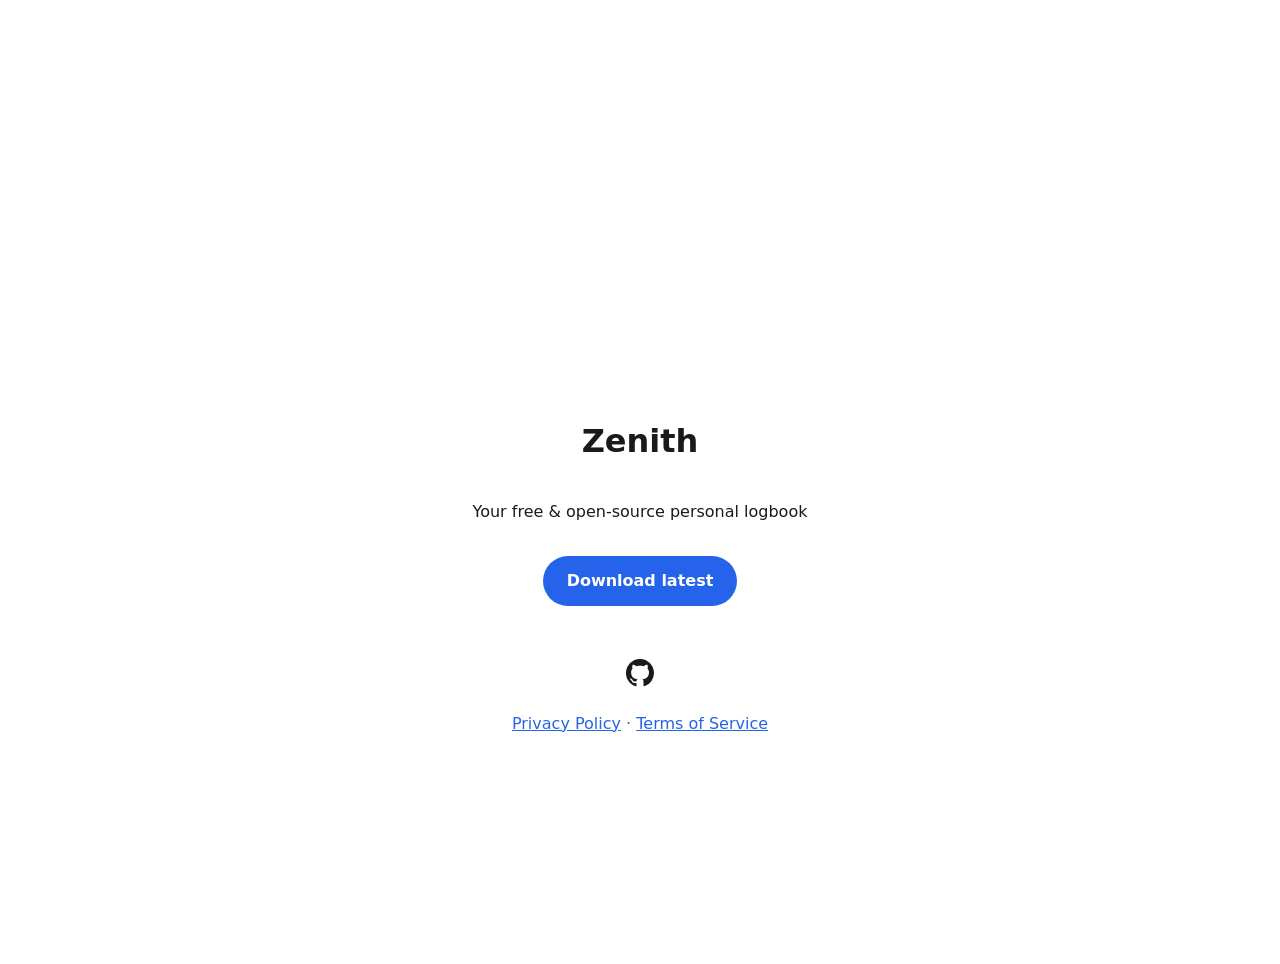
==== index.html @ 8b0e1120 "Initial Commit" ====
<!doctype html>
<html lang="en">

<head>
  <meta charset="utf-8">
  <meta name="viewport" content="width=device-width,initial-scale=1">
  <title>Zenith Logbook</title>
  <link rel="icon" href="logo.png">
  <link rel="stylesheet" href="style.css">
</head>

<body>
  <main class="hero">
    <img src="logo.png" alt="Zenith logo">
    <h1>Zenith</h1>
    <p>Your free & open-source personal logbook</p>
    <a id="dl" class="btn" href="https://github.com/winstriker/Zenith/releases/latest">Download latest</a>
    <small id="ver">&nbsp;</small>
    <a href="https://github.com/winstriker/zenith" aria-label="Zenith on GitHub" style="color:var(--fg)"><svg width="28"
        height="28" viewBox="0 0 16 16" fill="currentColor" aria-hidden="true">
        <path
          d="M8 0C3.58 0 0 3.58 0 8c0 3.54 2.29 6.53 5.47 7.59.4.07.55-.17.55-.38 0-.19-.01-.82-.01-1.49-2.01.37-2.53-.49-2.69-.94-.09-.23-.48-.94-.82-1.13-.28-.15-.68-.52-.01-.53.63-.01 1.08.58 1.23.82.72 1.21 1.87.87 2.33.66.07-.52.28-.87.51-1.07-1.78-.2-3.64-.89-3.64-3.95 0-.87.31-1.59.82-2.15-.08-.2-.36-1.02.08-2.12 0 0 .67-.21 2.2.82.64-.18 1.32-.27 2-.27.68 0 1.36.09 2 .27 1.53-1.04 2.2-.82 2.2-.82.44 1.1.16 1.92.08 2.12.51.56.82 1.27.82 2.15 0 3.07-1.87 3.75-3.65 3.95.29.25.54.73.54 1.48 0 1.07-.01 1.93-.01 2.2 0 .21.15.46.55.38A8.013 8.013 0 0016 8c0-4.42-3.58-8-8-8z" />
      </svg></a>
    <footer><a href="privacy.html">Privacy Policy</a> · <a href="terms.html">Terms of Service</a></footer>
  </main>
  <script>
    // Releases must be on a public repo: this calls the GitHub API unauthenticated.
    fetch('https://api.github.com/repos/winstriker/Zenith/releases/latest')
      .then(r => r.ok ? r.json() : Promise.reject(r.status))
      .then(rel => {
        const apk = rel.assets.find(a => a.name.endsWith('.apk'));
        if (apk) document.getElementById('dl').href = apk.browser_download_url;
        document.getElementById('dl').textContent = 'Download ' + rel.tag_name;
        document.getElementById('ver').textContent = 'Released ' + new Date(rel.published_at).toLocaleDateString();
      })
      .catch(() => { }); // keep the fallback link to the releases page
  </script>
</body>

</html>
---- style.css ----
:root{color-scheme:light dark;--fg:#1a1a1a;--bg:#fff;--mute:#666;--accent:#2563eb}
@media (prefers-color-scheme:dark){:root{--fg:#eee;--bg:#111;--mute:#999;--accent:#60a5fa}}
body{margin:0;font:16px/1.6 system-ui,sans-serif;color:var(--fg);background:var(--bg)}
main{max-width:42rem;margin:0 auto;padding:2rem 1rem}
.hero{min-height:100vh;display:flex;flex-direction:column;align-items:center;justify-content:center;text-align:center;gap:1rem}
.hero img{width:172px;height:172px}
h1{margin:0}
a{color:var(--accent)}
.btn{display:inline-block;padding:.75rem 1.5rem;border-radius:999px;background:var(--accent);color:#fff;text-decoration:none;font-weight:600}
small,footer{color:var(--mute)}
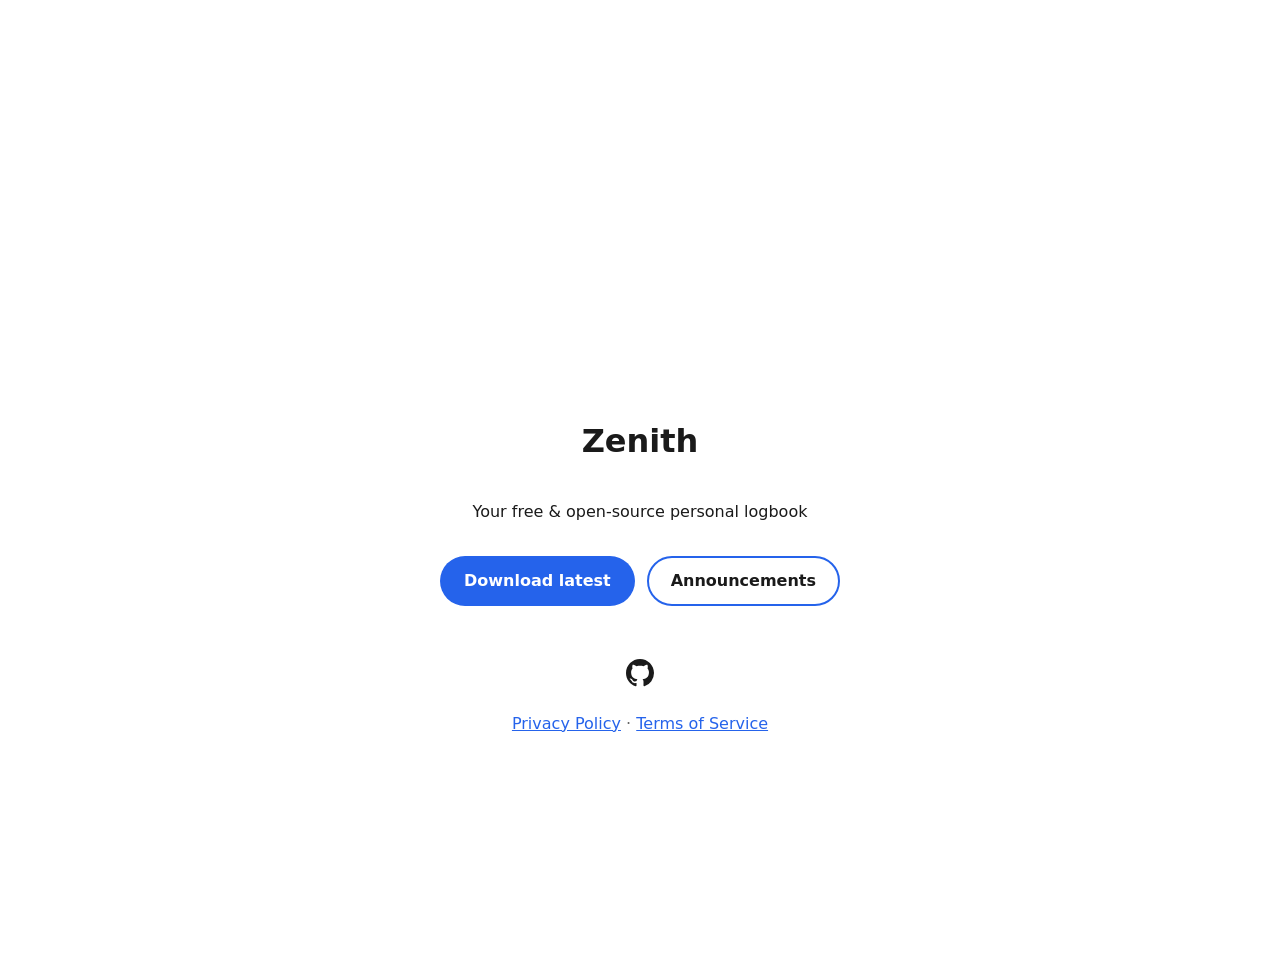
==== commit 63146959: "feat(announcements): Initial announcements implementation" ====
--- a/index.html
+++ b/index.html
@@ -9,19 +9,22 @@
   <link rel="stylesheet" href="style.css">
 </head>
 
-<body>
+<body class="home">
   <main class="hero">
     <img src="logo.png" alt="Zenith logo">
     <h1>Zenith</h1>
     <p>Your free & open-source personal logbook</p>
-    <a id="dl" class="btn" href="https://github.com/winstriker/Zenith/releases/latest">Download latest</a>
+    <div class="btns">
+      <a id="dl" class="btn" href="https://github.com/winstriker/Zenith/releases/latest">Download latest</a>
+      <a class="btn btn-alt" href="announcements.html">Announcements</a>
+    </div>
     <small id="ver">&nbsp;</small>
     <a href="https://github.com/winstriker/zenith" aria-label="Zenith on GitHub" style="color:var(--fg)"><svg width="28"
         height="28" viewBox="0 0 16 16" fill="currentColor" aria-hidden="true">
         <path
           d="M8 0C3.58 0 0 3.58 0 8c0 3.54 2.29 6.53 5.47 7.59.4.07.55-.17.55-.38 0-.19-.01-.82-.01-1.49-2.01.37-2.53-.49-2.69-.94-.09-.23-.48-.94-.82-1.13-.28-.15-.68-.52-.01-.53.63-.01 1.08.58 1.23.82.72 1.21 1.87.87 2.33.66.07-.52.28-.87.51-1.07-1.78-.2-3.64-.89-3.64-3.95 0-.87.31-1.59.82-2.15-.08-.2-.36-1.02.08-2.12 0 0 .67-.21 2.2.82.64-.18 1.32-.27 2-.27.68 0 1.36.09 2 .27 1.53-1.04 2.2-.82 2.2-.82.44 1.1.16 1.92.08 2.12.51.56.82 1.27.82 2.15 0 3.07-1.87 3.75-3.65 3.95.29.25.54.73.54 1.48 0 1.07-.01 1.93-.01 2.2 0 .21.15.46.55.38A8.013 8.013 0 0016 8c0-4.42-3.58-8-8-8z" />
       </svg></a>
-    <footer><a href="privacy.html">Privacy Policy</a> · <a href="terms.html">Terms of Service</a></footer>
+    <footer><a href="doc.html?f=privacy.md">Privacy Policy</a> · <a href="doc.html?f=terms.md">Terms of Service</a></footer>
   </main>
   <script>
     // Releases must be on a public repo: this calls the GitHub API unauthenticated.
--- a/style.css
+++ b/style.css
@@ -1,10 +1,13 @@
 :root{color-scheme:light dark;--fg:#1a1a1a;--bg:#fff;--mute:#666;--accent:#2563eb}
 @media (prefers-color-scheme:dark){:root{--fg:#eee;--bg:#111;--mute:#999;--accent:#60a5fa}}
+body.home{height:100vh;overflow:hidden}
 body{margin:0;font:16px/1.6 system-ui,sans-serif;color:var(--fg);background:var(--bg)}
 main{max-width:42rem;margin:0 auto;padding:2rem 1rem}
-.hero{min-height:100vh;display:flex;flex-direction:column;align-items:center;justify-content:center;text-align:center;gap:1rem}
+.hero{height:100vh;display:flex;flex-direction:column;align-items:center;justify-content:center;text-align:center;gap:1rem}
 .hero img{width:172px;height:172px}
 h1{margin:0}
 a{color:var(--accent)}
 .btn{display:inline-block;padding:.75rem 1.5rem;border-radius:999px;background:var(--accent);color:#fff;text-decoration:none;font-weight:600}
+.btns{display:flex;gap:.75rem;justify-content:center;flex-wrap:wrap}
+.btn-alt{background:transparent;color:var(--fg);border:2px solid var(--accent);padding:calc(.75rem - 2px) calc(1.5rem - 2px)}
 small,footer{color:var(--mute)}
